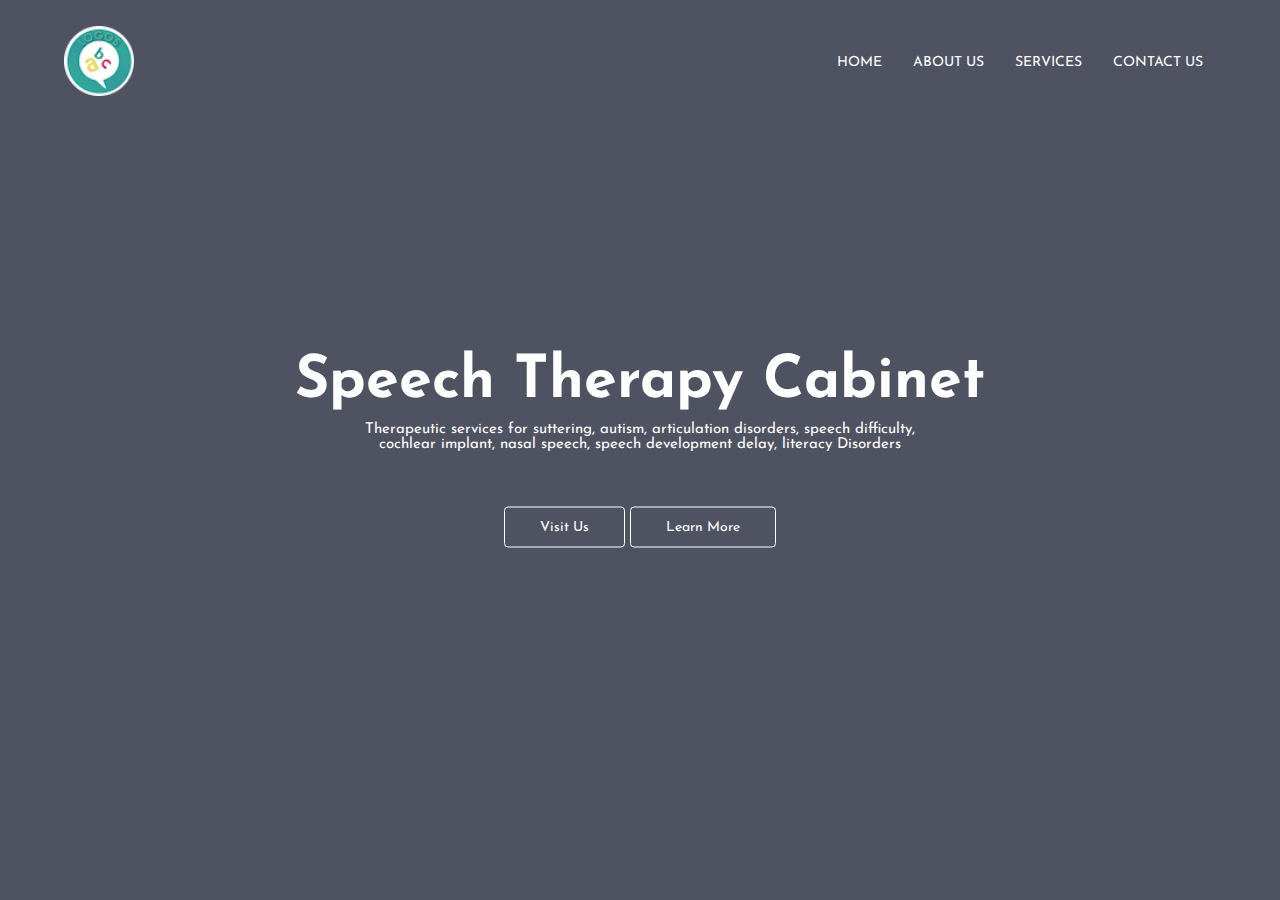
==== index.html @ befa0d8c "Commit i main page(index.html)" ====
<!DOCTYPE html>
<html lang="en">
<head>
    <meta charset="UTF-8">
    <meta name="viewport" content="width=device-width, initial-scale=1.0">
    <title>logos ABC</title>
    <link rel="stylesheet" href="style.css">
    <link href="https://fonts.googleapis.com/css2?family=Aleo:wght@300;400;700&family=Josefin+Sans:ital,wght@0,100;0,200;0,300;0,400;0,500;0,600;0,700;1,100;1,200;1,300;1,400;1,500;1,600;1,700&family=Mulish:ital,wght@0,200;0,300;0,400;0,500;0,600;0,700;0,800;0,900;1,200;1,300;1,400;1,500;1,600;1,700;1,800;1,900&family=Poppins:ital,wght@0,500;0,600;0,700;1,500;1,600;1,700&display=swap" rel="stylesheet">
    <link rel="stylesheet" href="https://stackpath.bootstrapcdn.com/font-awesome/4.7.0/css/font-awesome.min.css">
</head>
<body>
    <!-- HEADER -->
    <section class="header">
        <nav>
            <a href="index.html"><img src="images/logo.jpg" alt=""></a>
            <div class="nav__links" id="navLinks">
                <i class="fa fa-times" aria-hidden="true" onclick="hideMenu()"></i>
            <ul class="menu">
                <li><a href="index.html">HOME</a></li>
                <li><a href="about.html">ABOUT US</a></li>
                <li><a href="services.html">SERVICES</a></li>
                <li><a href="contact.html">CONTACT US</a></li>
            </ul>
            </div>
            <i class="fa fa-bars" aria-hidden="true" onclick="openMenu()"></i>
            </nav>

            <div class="hero">
                <h1>Speech Therapy Cabinet</h1>
                <p>Therapeutic services for suttering, autism, articulation disorders, speech difficulty, <br>
                     cochlear implant, nasal speech, speech development delay, literacy Disorders</p>
                <a href="/contact.html" class="hero__btn">Visit Us</a>
                <button class="hero__btn2">Learn More</button>

            </div>
    </section>
---- style.css ----
*{
    margin: 0;
    padding: 0;
    font-family: Josefin sans;
}


/* hero*/
.header{
    min-height: 100vh;
    width: 100%;
    background-image: linear-gradient(rgba(4, 9, 30, 0.7), rgba(4, 9, 30, 0.7)), url("images/table.png");
    background-position: center;
    background-size: cover;
    position: relative;
}
nav{
    display: flex;
    padding: 2% 5%;
    justify-content: space-between;
    align-items: center;
}
nav img {
    width: 70px;
}
.nav__links{
    flex: 1;
    text-align: right;

}
.nav__links ul li{
    list-style: none;
    display: inline-block;
    padding: 9px 13px;
    position: relative;
}
.nav__links ul li a{
    color: #fff;
    text-decoration: none;
    font-size: 14px;
}
.nav__links ul li::after{
    content: '';
    width: 0%;
    height: 2px;
    background: rgb(74, 143, 126);
    display: block;
    margin: auto;
    transition: 0.6s;
}
.nav__links ul li:hover::after{
    width: 100%;
}
.hero {
    width: 90%;
    color: #fff;
    position: absolute;
    top: 50%;
    left: 50%;
    transform: translate(-50%, -50%);
    text-align: center;
}
.hero h1{
    font-size: 59px;
}
.hero p {
    margin: 10px 0 40px;
    font-size: 15px;
    color: #fff;
}
.hero__btn{
    display: inline-block;
    text-decoration: none;
    color: #fff;
    border: 1px solid #fff;
    border-radius: 4px;
    padding: 12px 35px;
    font-size: 14px;
    background: transparent;
    position: relative;
    cursor: pointer;
}
.hero__btn2{
    margin-top: 15px;
    display: inline-block;
    text-decoration: none;
    color: #fff;
    border: 1px solid #fff;
    border-radius: 4px;
    padding: 12px 35px;
    font-size: 14px;
    background: transparent;
    position: relative;
    cursor: pointer;
}
.hero__btn:hover{
    border: 1px solid rgb(74, 143, 126);
    background: rgb(74, 143, 126);
    transition: 0.8s;
}
.hero__btn2:hover{
    border: 1px solid rgb(74, 143, 126);
    background: rgb(74, 143, 126);
    transition: 0.8s;
}

nav .fa{
    display: none;
}
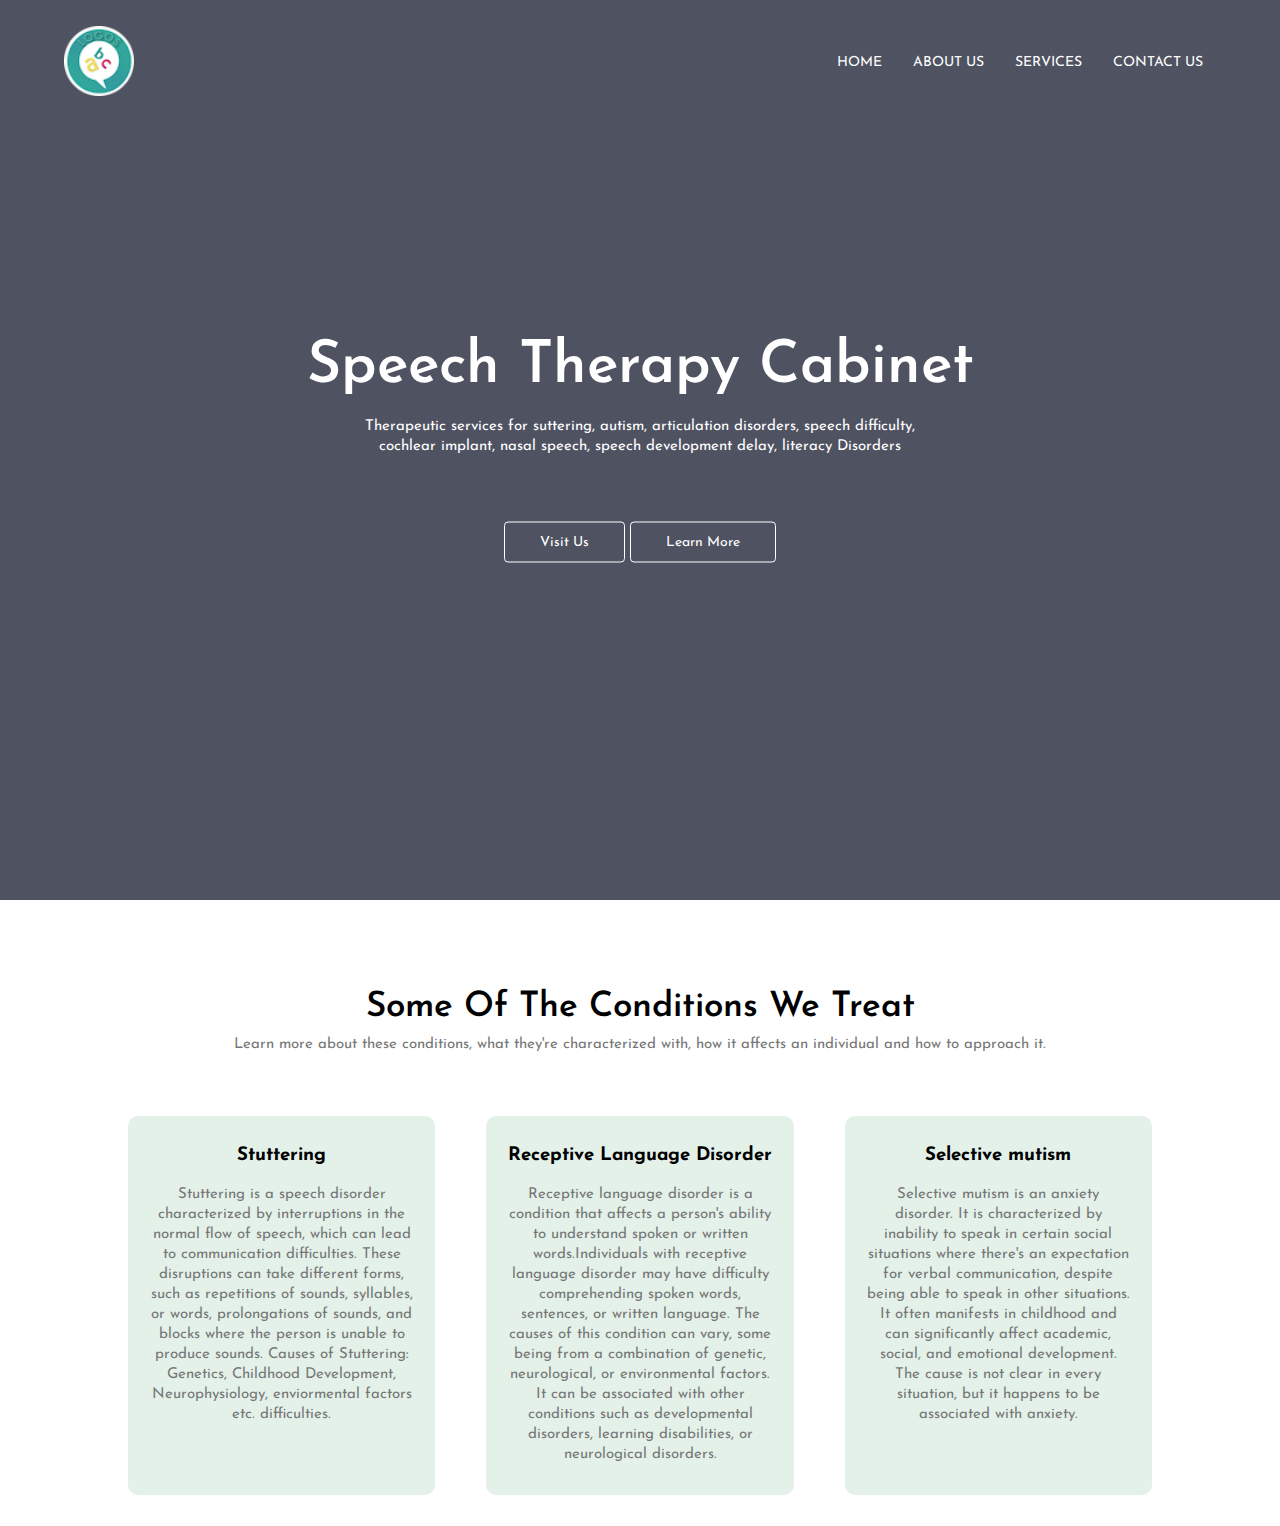
==== commit 37c7322f: "Shtimi i sektorit 'Conditions we treat' dhe editimi i butonit 'Learn More' duke i shtuar funksion sc" ====
--- a/index.html
+++ b/index.html
@@ -30,7 +30,55 @@
                 <p>Therapeutic services for suttering, autism, articulation disorders, speech difficulty, <br>
                      cochlear implant, nasal speech, speech development delay, literacy Disorders</p>
                 <a href="/contact.html" class="hero__btn">Visit Us</a>
-                <button class="hero__btn2">Learn More</button>
+                <button class="hero__btn2" onclick="scrollDown()">Learn More</button>
 
+                <script>
+                    function scrollDown() {
+                    
+                        window.scrollBy({ top: window.innerHeight, behavior: 'smooth' });
+                    }
+                </script>
             </div>
-    </section>+    </section>
+
+
+    <!-- EXPLORE -->
+    <section class="explore">
+        <h1> Some Of The Conditions We Treat</h1>
+        <p> Learn more about these conditions, what they're characterized with, how it affects an individual and how to approach it.</p>
+
+        <div class="cards">
+
+            <div class="card">
+                <h3>Stuttering</h3>
+                <p> Stuttering is a speech disorder characterized by interruptions in the normal flow of
+                    speech, which can lead to communication difficulties. These disruptions can take different forms, such as repetitions
+                    of sounds, syllables, or words, prolongations of sounds, and blocks where the person is unable to
+                    produce sounds. Causes of Stuttering: Genetics, Childhood Development, Neurophysiology,
+                    enviormental factors etc.
+                    difficulties.</p>
+            </div>
+
+            <div class="card">
+                <h3>Receptive Language Disorder</h3>
+                <p> Receptive language disorder is a condition that affects a person's ability to understand spoken or written
+                    words.Individuals with receptive language disorder may have difficulty comprehending spoken words,
+                    sentences, or written language. The causes of this condition can vary, some being from a combination of genetic,
+                    neurological, or environmental factors. It can be associated with other conditions such as developmental disorders,
+                    learning disabilities, or neurological disorders.</p>
+            </div>
+
+            <div class="card">
+                <h3>Selective mutism</h3>
+                <p> Selective mutism is an anxiety disorder. It is characterized by inability to speak in certain social
+                    situations where there's an expectation for verbal communication, despite being able to speak in other situations.
+                    It often manifests in childhood and can significantly affect academic, social, and emotional
+                    development. The cause is not clear in every situation, but it happens to be associated with anxiety.</p>
+            </div>
+
+        </div>
+
+    </section>
+
+
+</body>--- a/style.css
+++ b/style.css
@@ -107,3 +107,45 @@
 nav .fa{
     display: none;
 }
+
+
+/* explore */
+.explore{
+    width: 80%;
+    padding-top: 90px;
+    margin: auto;
+    text-align: center;
+}
+h1{
+    font-size: 35px;
+    font-weight: 600;
+}
+p{
+    color: #777;
+    font-size: 15px;
+    font-weight: 300px;
+    line-height: 20px;
+    padding: 10px;
+}
+.cards{
+    display: flex;
+    justify-content: space-between;
+    margin-top: 5%;
+}
+.card{
+    flex-basis: 30%;
+    background: rgb(227, 241, 233);
+    margin-bottom: 3%;
+    padding: 20px 12px;
+    border-radius: 10px;
+    box-sizing: border-box;
+    transition: 0.7s;
+}
+h3{
+    margin: 10px 0;
+    font-weight: 600px;
+    text-align: center;
+}
+.card:hover{
+    box-shadow: 0 0 20px 0 rgba(0, 0, 0, 0.2);
+}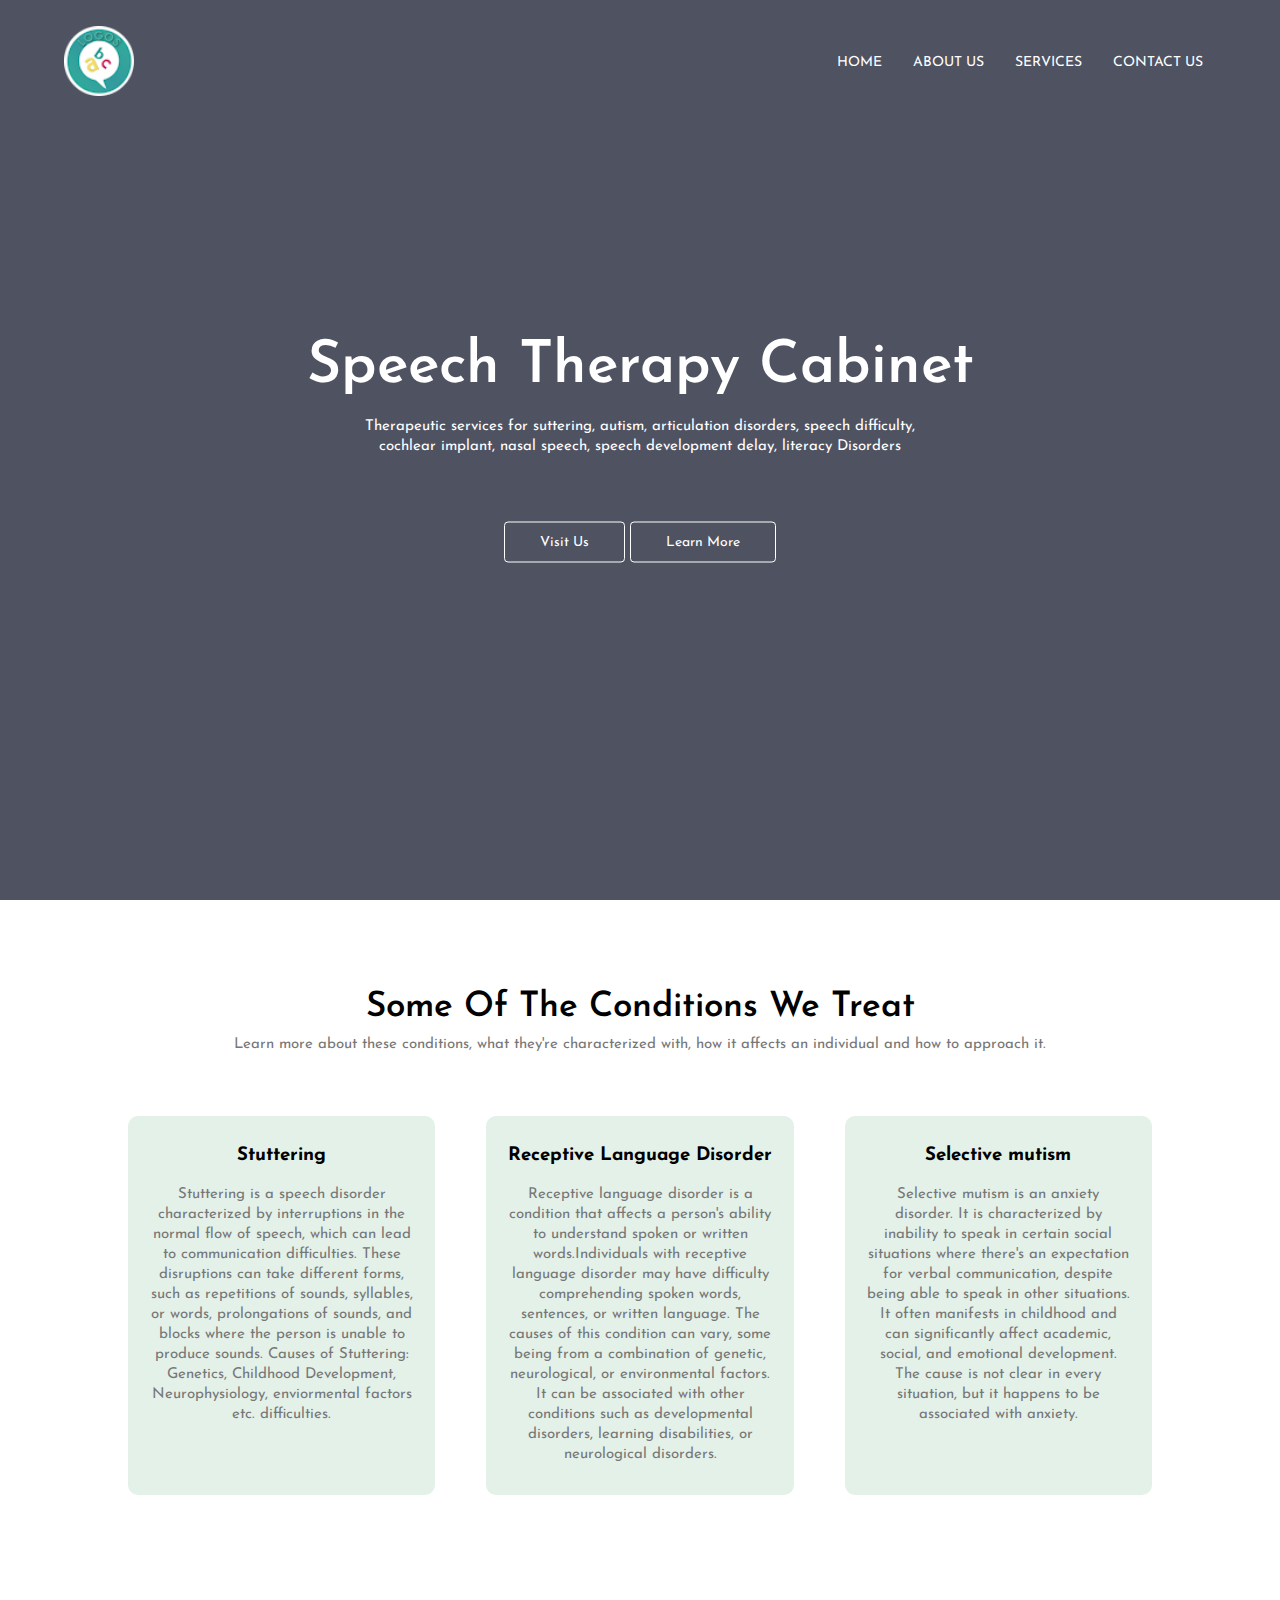
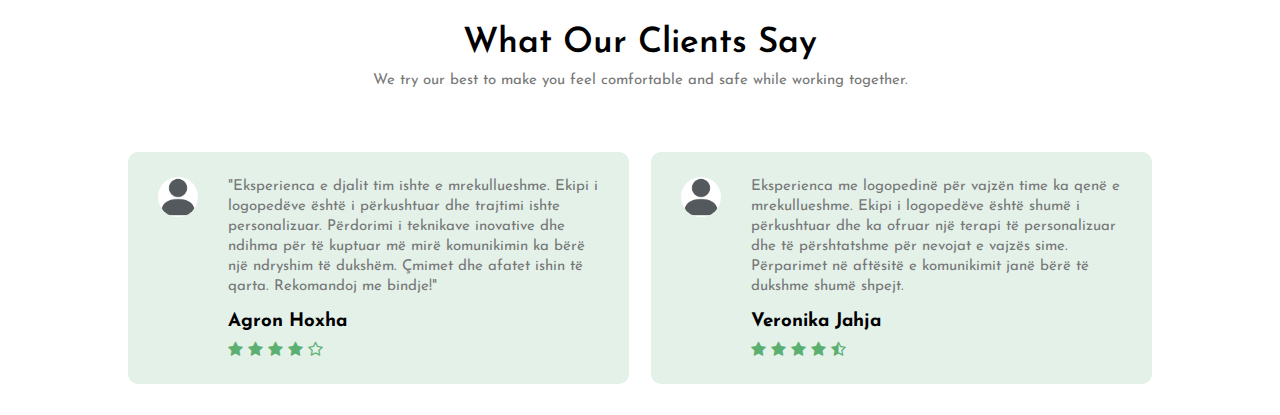
==== commit 386bb570: "Shtimi i reviews" ====
--- a/index.html
+++ b/index.html
@@ -79,6 +79,42 @@
         </div>
 
     </section>
+    <section class="reviews">
+        <h1>What Our Clients Say</h1>
+        <p>We try our best to make you feel comfortable and safe while working together. </p>
+
+        <div class="cards">
+            <div class="reviews__card">
+                <img src="images/user.png" alt="User Icon">
+                <div>
+                    <p>"Eksperienca e djalit tim ishte e mrekullueshme. Ekipi i logopedëve është i përkushtuar dhe trajtimi ishte personalizuar. Përdorimi i teknikave inovative dhe ndihma për të kuptuar më mirë komunikimin ka bërë një ndryshim të dukshëm. Çmimet dhe afatet ishin të qarta. Rekomandoj me bindje!"</p>
+                    <h3>Agron Hoxha</h3>
+                    <i class="fa fa-star" aria-hidden="true"></i>
+                    <i class="fa fa-star" aria-hidden="true"></i>
+                    <i class="fa fa-star" aria-hidden="true"></i>
+                    <i class="fa fa-star" aria-hidden="true"></i>
+                    <i class="fa fa-star-o" aria-hidden="true"></i>
+
+                </div>
+            </div>
+
+            <div class="reviews__card">
+                <img src="images/user.png" alt="User Icon">
+                <div>
+                    <p>Eksperienca me logopedinë për vajzën time ka qenë e mrekullueshme. Ekipi i logopedëve është shumë i përkushtuar dhe ka ofruar një terapi të personalizuar dhe të përshtatshme për nevojat e vajzës sime. Përparimet në aftësitë e komunikimit janë bërë të dukshme shumë shpejt.</p>
+                    <h3>Veronika Jahja</h3>
+                    <i class="fa fa-star" aria-hidden="true"></i>
+                    <i class="fa fa-star" aria-hidden="true"></i>
+                    <i class="fa fa-star" aria-hidden="true"></i>
+                    <i class="fa fa-star" aria-hidden="true"></i>
+                    <i class="fa fa-star-half-o" aria-hidden="true"></i>
+                </div>
+            </div>
+
+        </div>
+
+    </section>
+
 
 
 </body>--- a/style.css
+++ b/style.css
@@ -148,4 +148,37 @@
 }
 .card:hover{
     box-shadow: 0 0 20px 0 rgba(0, 0, 0, 0.2);
-}+}
+/*reviews*/
+.reviews{
+    margin: auto;
+    width: 80%;
+    padding-top: 100px;
+    text-align: center;
+}
+.reviews__card{
+    flex-basis: 44%;
+    margin-bottom: 3%;
+    padding: 25px;
+    display: flex;
+    text-align: left;
+    background: rgb(227, 241, 233);
+    border-radius: 10px;
+    cursor: pointer;
+}
+.reviews__card img{
+    height: 40px;
+    margin-left: 5px;
+    margin-right: 30px;
+    border-radius: 50%;
+}
+.reviews__card p{
+    padding: 0;
+}
+.reviews__card h3{
+    margin-top: 15px;
+    text-align: left;
+}
+.reviews__card .fa{
+    color: rgb(91, 175, 112);
+}
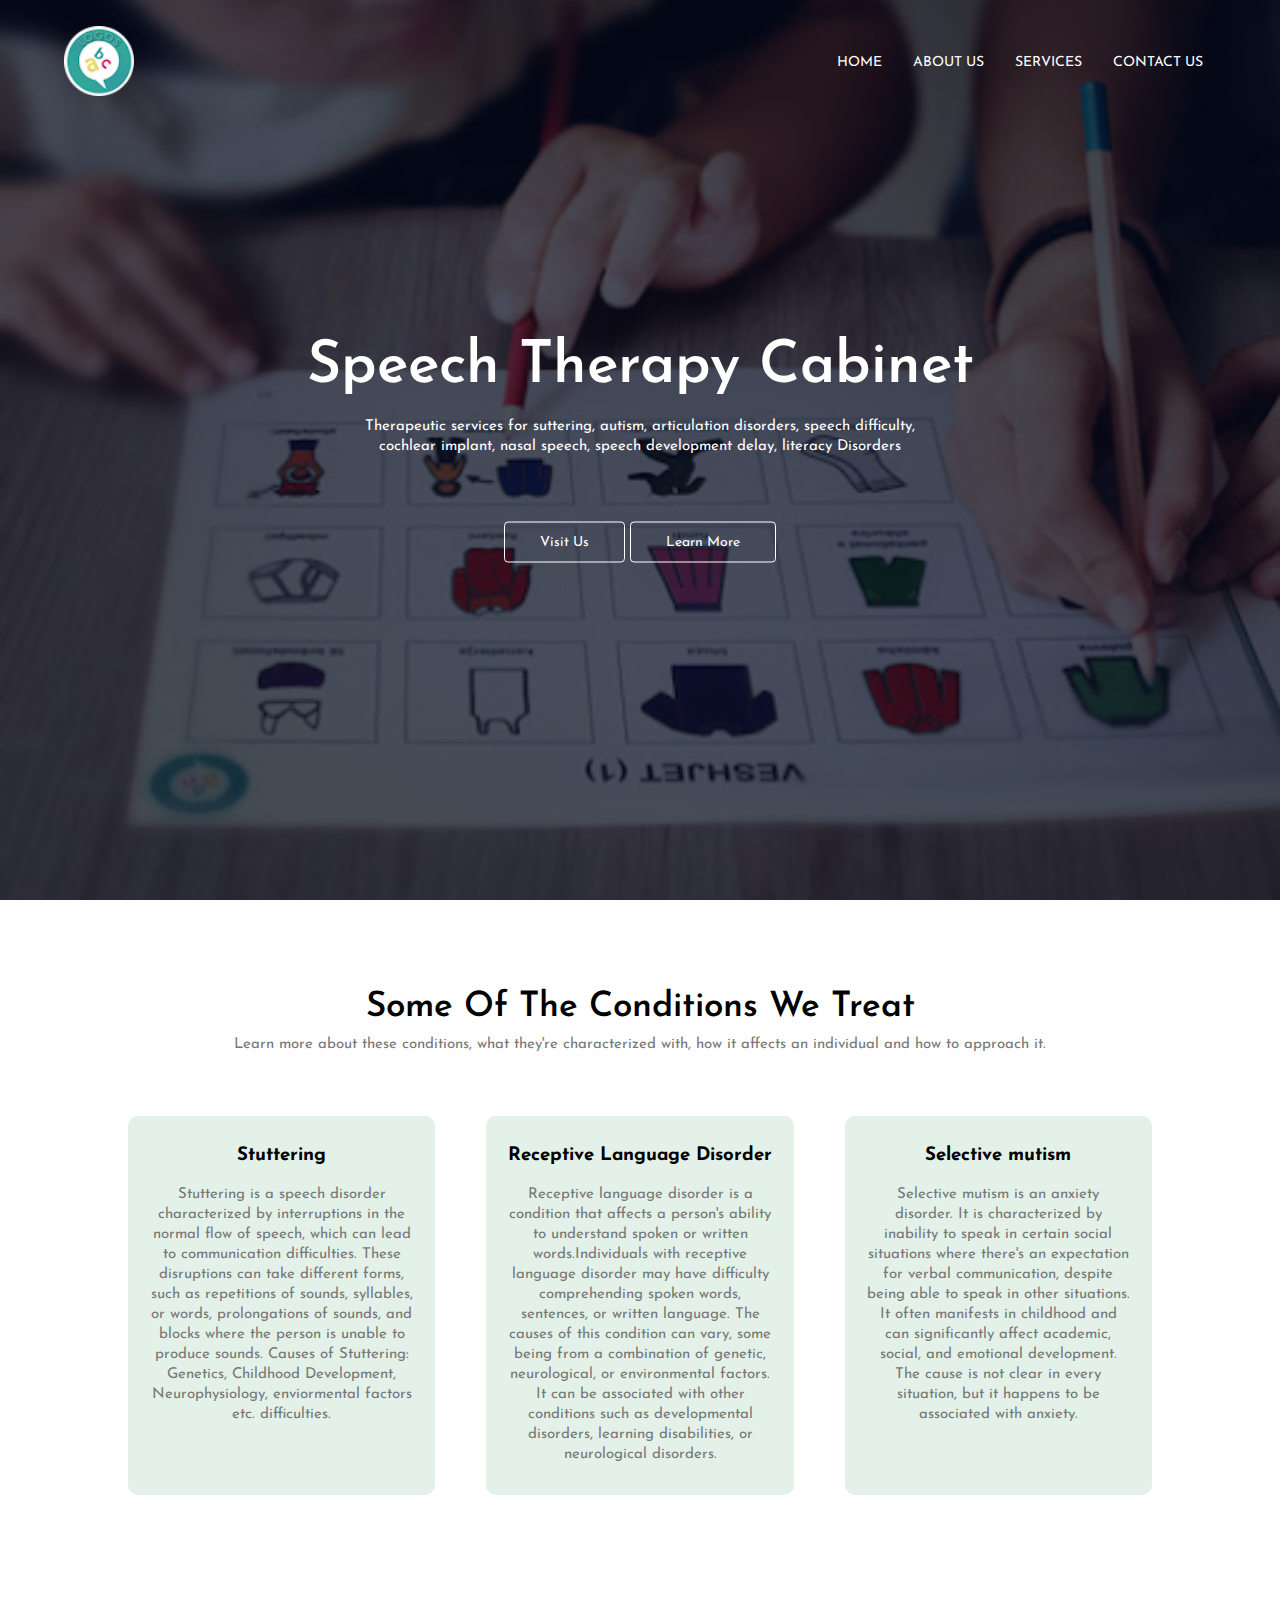
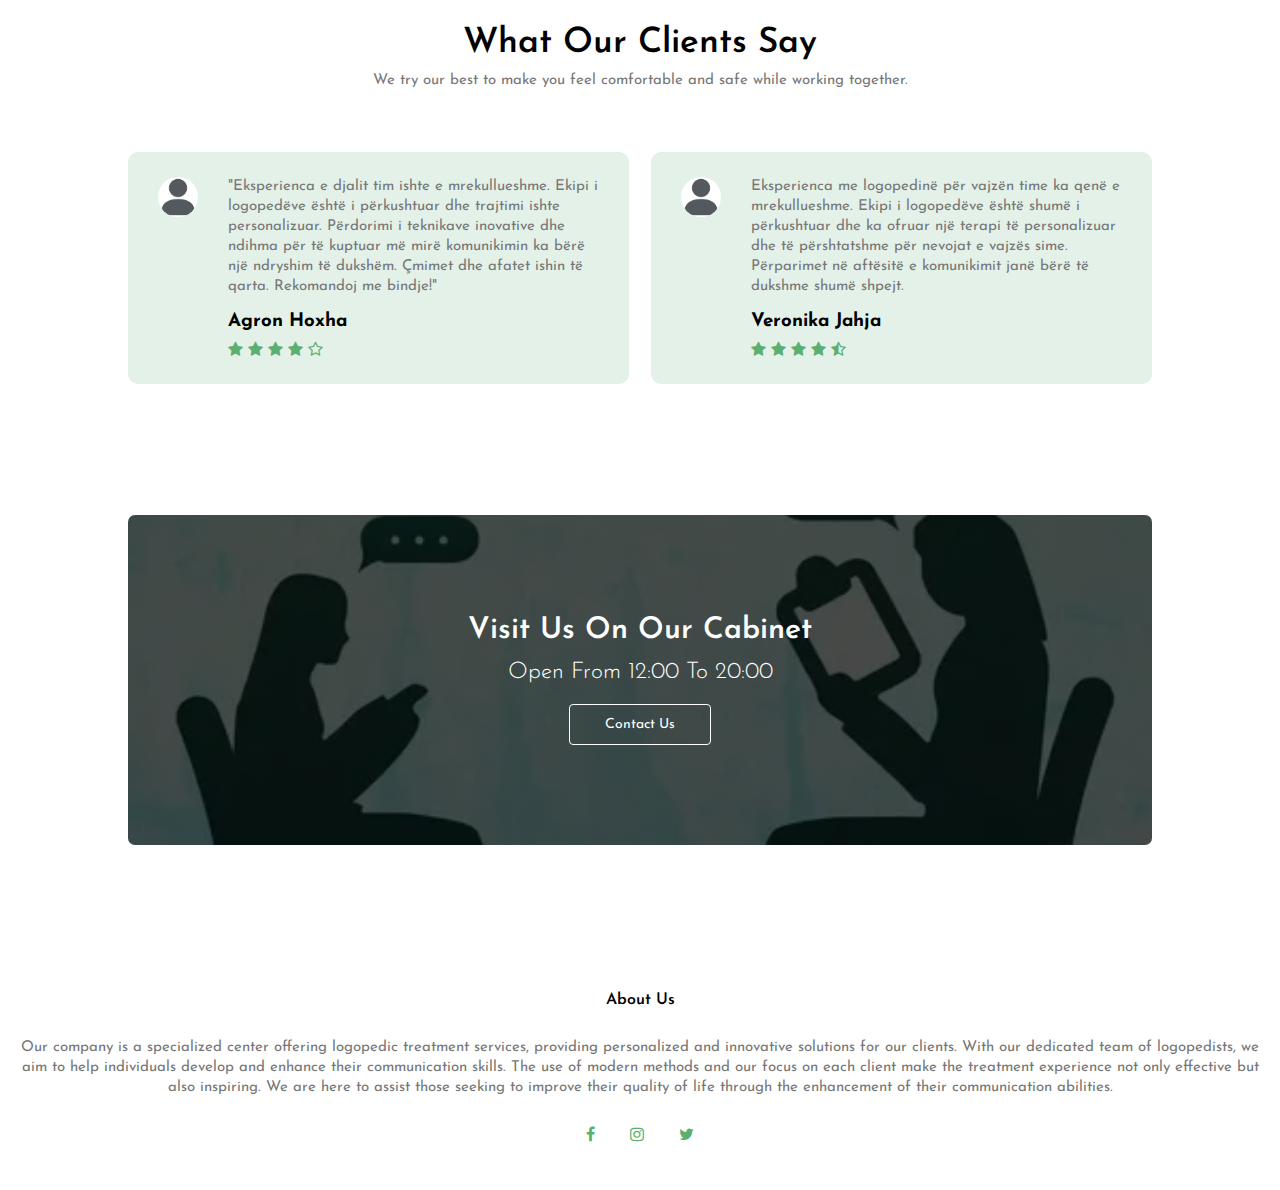
==== commit d51e2bed: "Ndryshim ne main page: Shtimi i footer." ====
--- a/index.html
+++ b/index.html
@@ -114,7 +114,33 @@
         </div>
 
     </section>
+    <section class="cta">
+        <h1>Visit Us On Our Cabinet <h2> Open From 12:00 To 20:00 </h2></h1>
+        <a href="" class="hero__btn">Contact Us</a>
+    </section>
 
+    <section class="footer">
+        <h4>About Us</h4>
+        <p>Our company is a specialized center offering logopedic treatment services, providing personalized and innovative solutions for our clients. With our dedicated team of logopedists, we aim to help individuals develop and enhance their communication skills. The use of modern methods and our focus on each client make the treatment experience not only effective but also inspiring. We are here to assist those seeking to improve their quality of life through the enhancement of their communication abilities.</p>
+         <div class="icons">
+            <i class="fa fa-facebook" aria-hidden="true"></i>
+            <i class="fa fa-instagram" aria-hidden="true"></i>
+            <i class="fa fa-twitter" aria-hidden="true"></i>
+         </div>
+    </section>
+
+
+    <script>
+        var navLinks = document.getElementById("navLinks");
+        function hideMenu(){
+            navLinks.style.right = "-200px";
+        }
+        function openMenu(){
+            navLinks.style.right = "0";
+        }
+    </script>
+</body>
+</html>
 
 
 </body>--- a/style.css
+++ b/style.css
@@ -182,3 +182,76 @@
 .reviews__card .fa{
     color: rgb(91, 175, 112);
 }
+.cta{
+    margin: 100px auto;
+    width: 80%;
+    background-position: center;
+    background-size: cover;
+    background-image: linear-gradient(rgba(0, 0, 0, 0.7), rgba(0, 0, 0, 0.7)), url("images/cta1.png");
+    border-radius: 7px;
+    text-align: center;
+    padding: 100px 0px;
+}
+.cta h1{
+    font-size: 30px;
+    margin-bottom: 15px;
+    color: #fff;
+    padding: 0;
+}
+.cta h2{
+    font-size: 23px;
+    font-weight: 300;
+    color: #fff;
+    margin-bottom: 20px;
+}
+/*footer*/
+.footer{
+    width: 100%;
+    padding: 30px 0px;
+    text-align: center;
+}
+.footer h4{
+    margin-bottom: 20px;
+    margin-top: 17px;
+    font-weight: 600;
+}
+.icons .fa{
+    margin: 0 15px;
+    padding: 18px 0; 
+    color: rgb(91, 175, 112);
+    cursor: pointer;
+}
+
+/*ABOUT US*/
+.sub__header{
+    height: 50vh;
+    width: 100%;
+    color: #fff;
+    background-size: cover;
+    background-position: center;
+    text-align: center;
+    background-image: linear-gradient(rgba(4, 9, 30, 0.7), rgba(4, 9, 30, 0.7)), url("images/banner.jpg");
+}
+.sub__header h1{
+    margin-top: 90px;
+}
+.about__us{
+    width: 80%;
+    margin: auto;
+    padding-top: 70px;
+    padding-bottom: 40px;
+}
+.about-col{
+    flex-basis: 47%;
+    padding: 30px 5px;
+}
+.about-col img{
+    width: 100%;
+}
+.about-col h1{
+    padding-top: 0;
+}
+.about-col p{
+    font-size: 16px;
+    padding: 35px 0 55px;
+}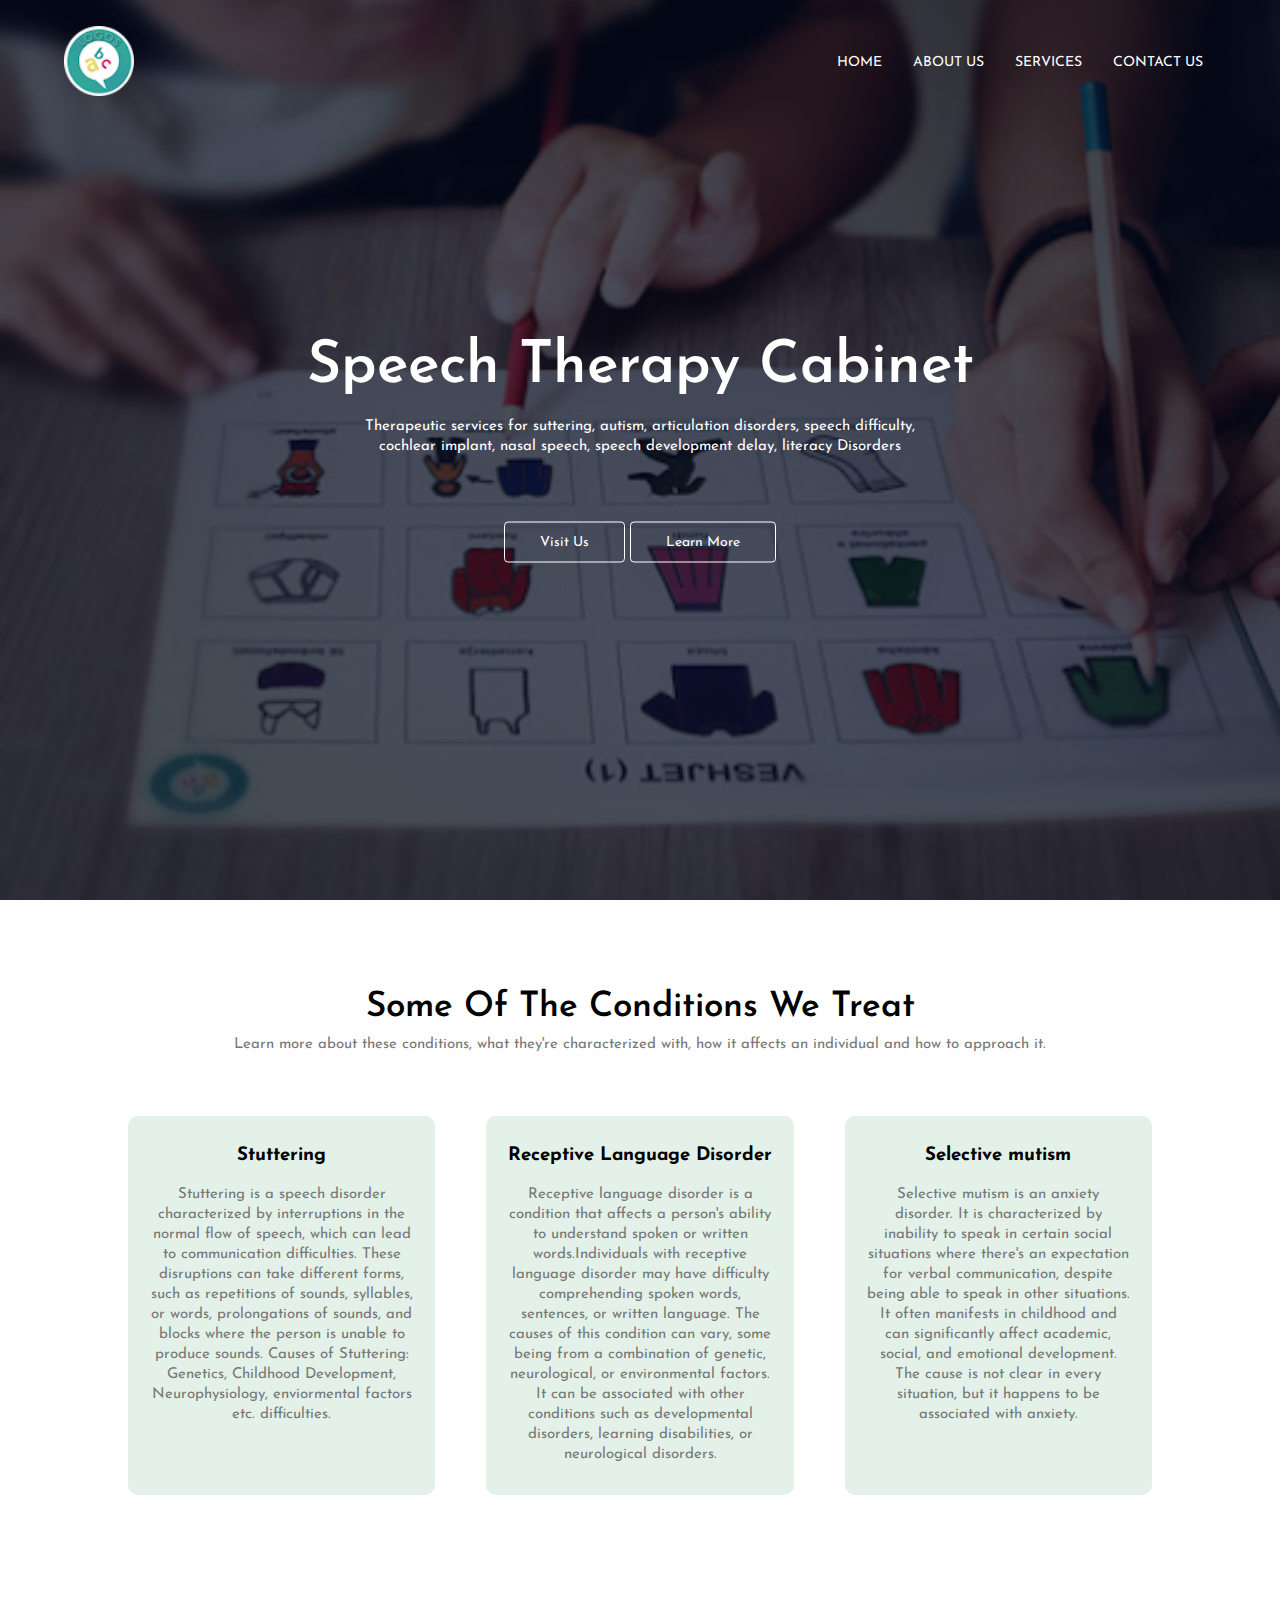
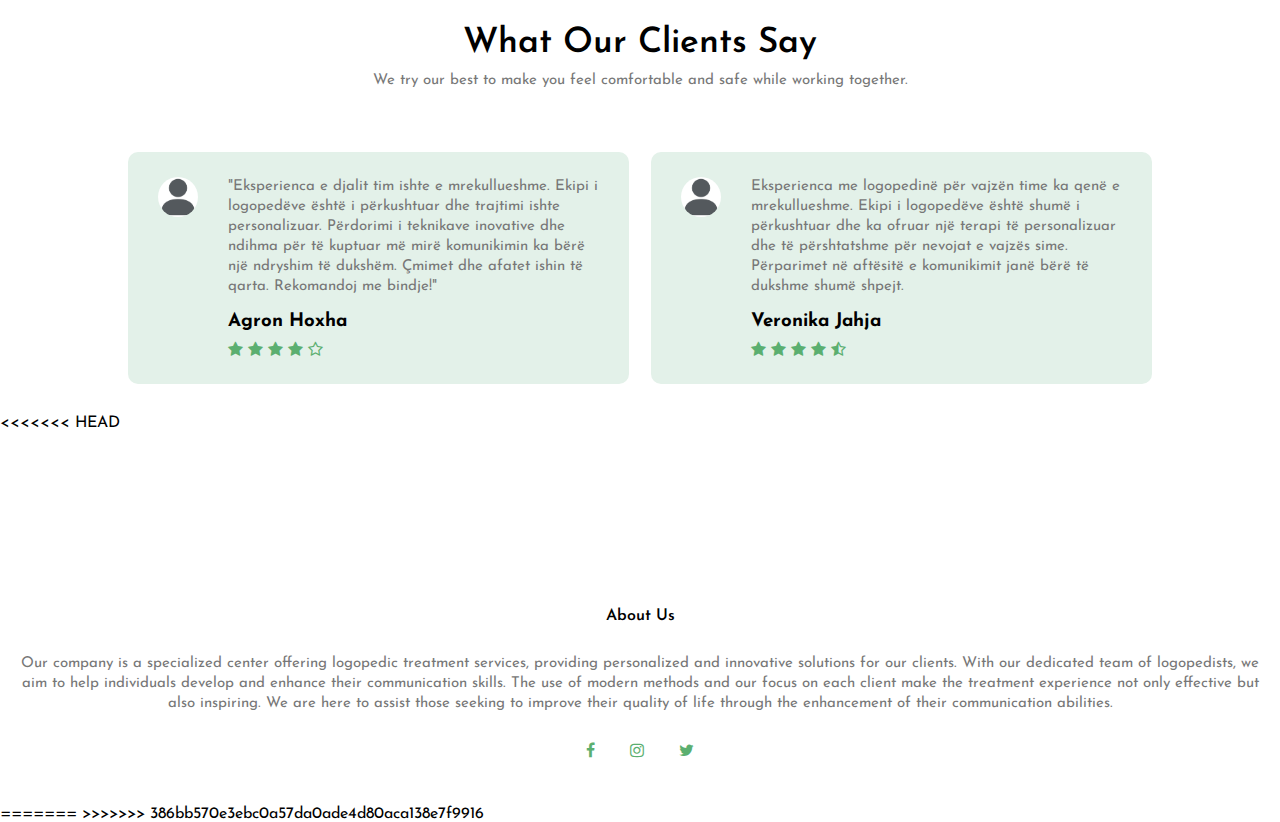
==== commit 7b2d5c83: "Shtimi i footer" ====
--- a/index.html
+++ b/index.html
@@ -114,6 +114,7 @@
         </div>
 
     </section>
+<<<<<<< HEAD
     <section class="cta">
         <h1>Visit Us On Our Cabinet <h2> Open From 12:00 To 20:00 </h2></h1>
         <a href="" class="hero__btn">Contact Us</a>
@@ -141,6 +142,9 @@
     </script>
 </body>
 </html>
+=======
+
+>>>>>>> 386bb570e3ebc0a57da0ade4d80aca138e7f9916
 
 
 </body>--- a/style.css
+++ b/style.css
@@ -182,6 +182,7 @@
 .reviews__card .fa{
     color: rgb(91, 175, 112);
 }
+<<<<<<< HEAD
 .cta{
     margin: 100px auto;
     width: 80%;
@@ -254,4 +255,6 @@
 .about-col p{
     font-size: 16px;
     padding: 35px 0 55px;
-}+}
+=======
+>>>>>>> 386bb570e3ebc0a57da0ade4d80aca138e7f9916
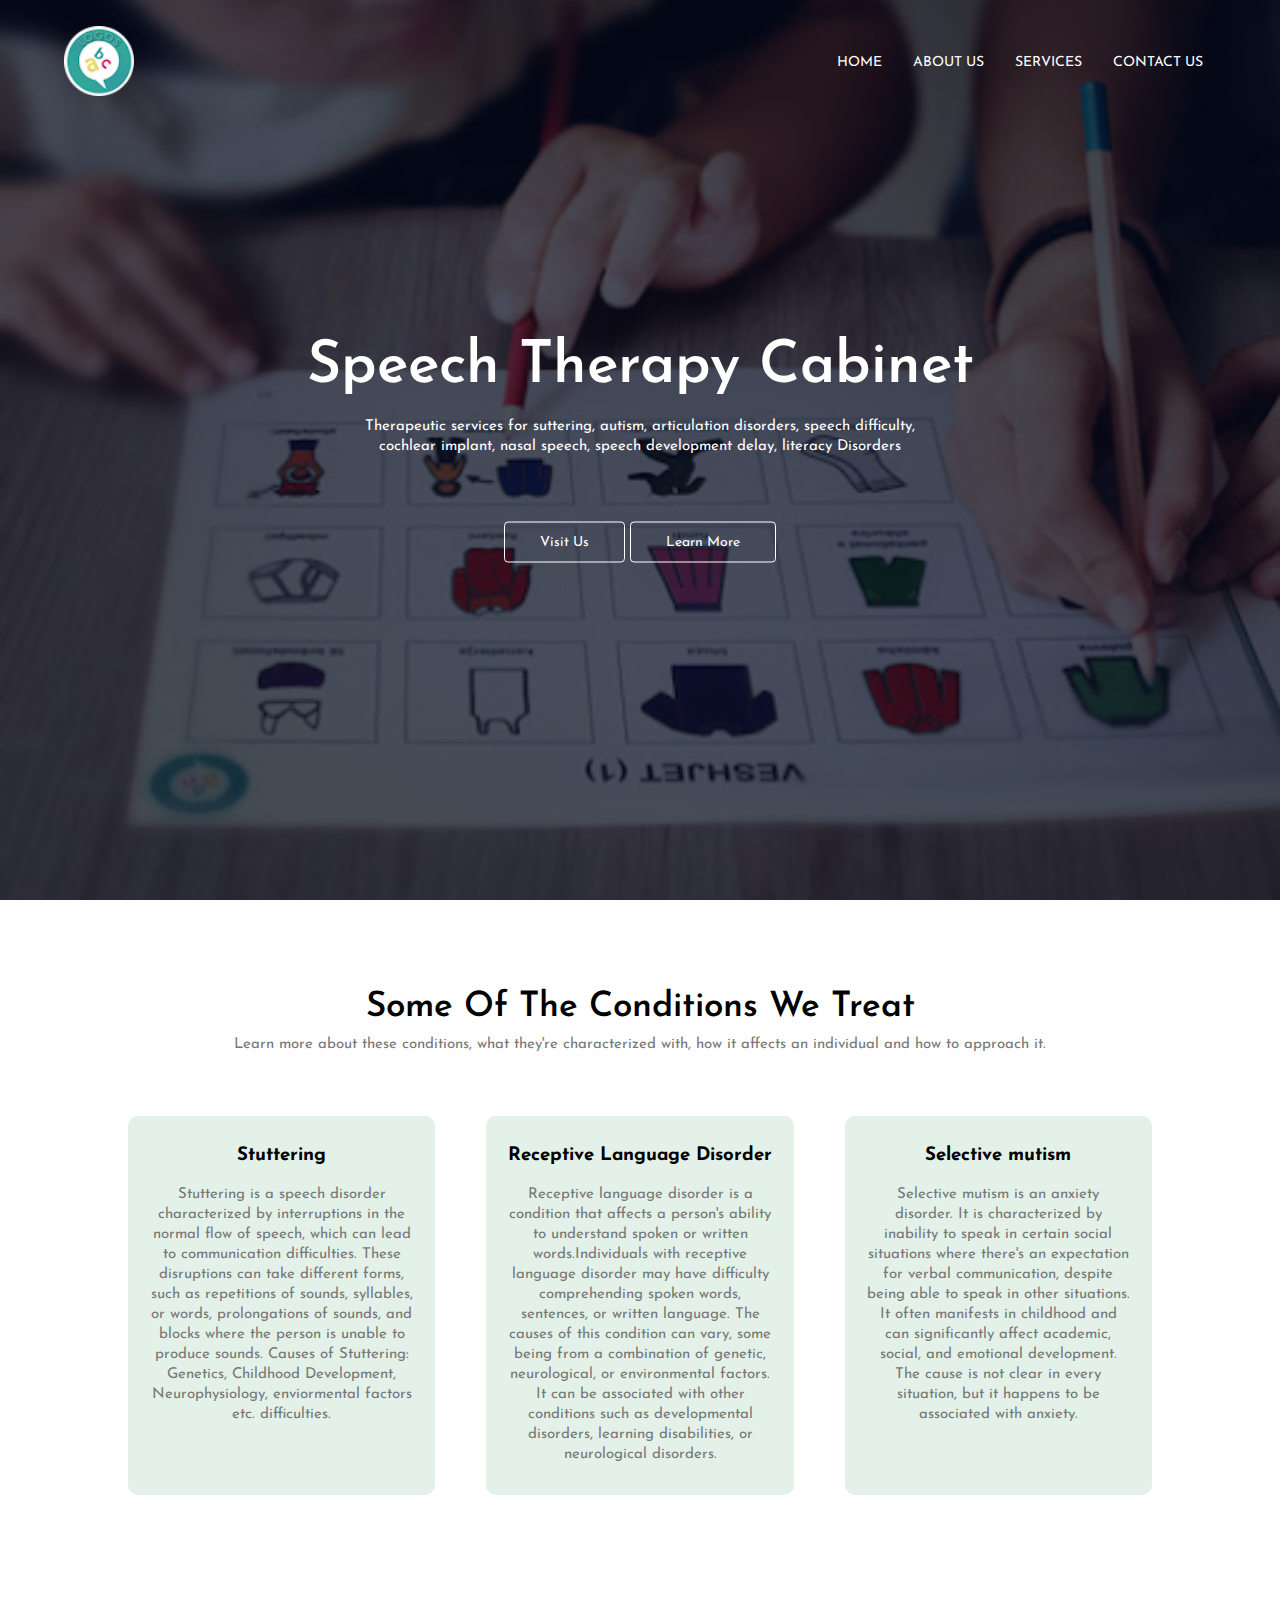
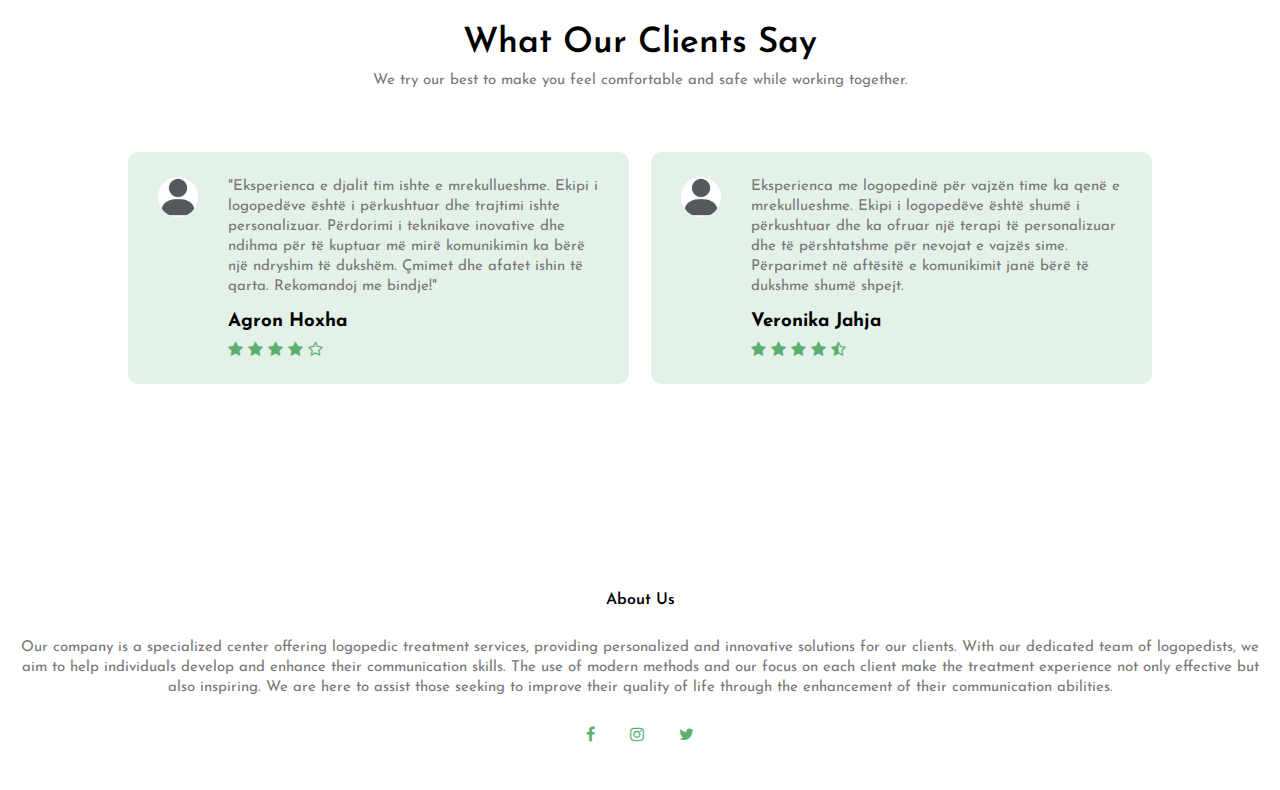
==== commit 0e257bd6: "Correcting git automatic changes" ====
--- a/index.html
+++ b/index.html
@@ -3,10 +3,12 @@
 <head>
     <meta charset="UTF-8">
     <meta name="viewport" content="width=device-width, initial-scale=1.0">
-    <title>logos ABC</title>
+    <title>Logos ABC</title>
     <link rel="stylesheet" href="style.css">
     <link href="https://fonts.googleapis.com/css2?family=Aleo:wght@300;400;700&family=Josefin+Sans:ital,wght@0,100;0,200;0,300;0,400;0,500;0,600;0,700;1,100;1,200;1,300;1,400;1,500;1,600;1,700&family=Mulish:ital,wght@0,200;0,300;0,400;0,500;0,600;0,700;0,800;0,900;1,200;1,300;1,400;1,500;1,600;1,700;1,800;1,900&family=Poppins:ital,wght@0,500;0,600;0,700;1,500;1,600;1,700&display=swap" rel="stylesheet">
     <link rel="stylesheet" href="https://stackpath.bootstrapcdn.com/font-awesome/4.7.0/css/font-awesome.min.css">
+    <link rel="icon" href="/images/fb.ico" type="image/x-icon">
+    <link rel="shortcut icon" href="/images/fb.ico" type="image/x-icon">
 </head>
 <body>
     <!-- HEADER -->
@@ -114,10 +116,10 @@
         </div>
 
     </section>
-<<<<<<< HEAD
+
     <section class="cta">
         <h1>Visit Us On Our Cabinet <h2> Open From 12:00 To 20:00 </h2></h1>
-        <a href="" class="hero__btn">Contact Us</a>
+        <a href="/contactus.html" class="hero__btn">Contact Us</a>
     </section>
 
     <section class="footer">
@@ -142,9 +144,7 @@
     </script>
 </body>
 </html>
-=======
 
->>>>>>> 386bb570e3ebc0a57da0ade4d80aca138e7f9916
 
 
 </body>